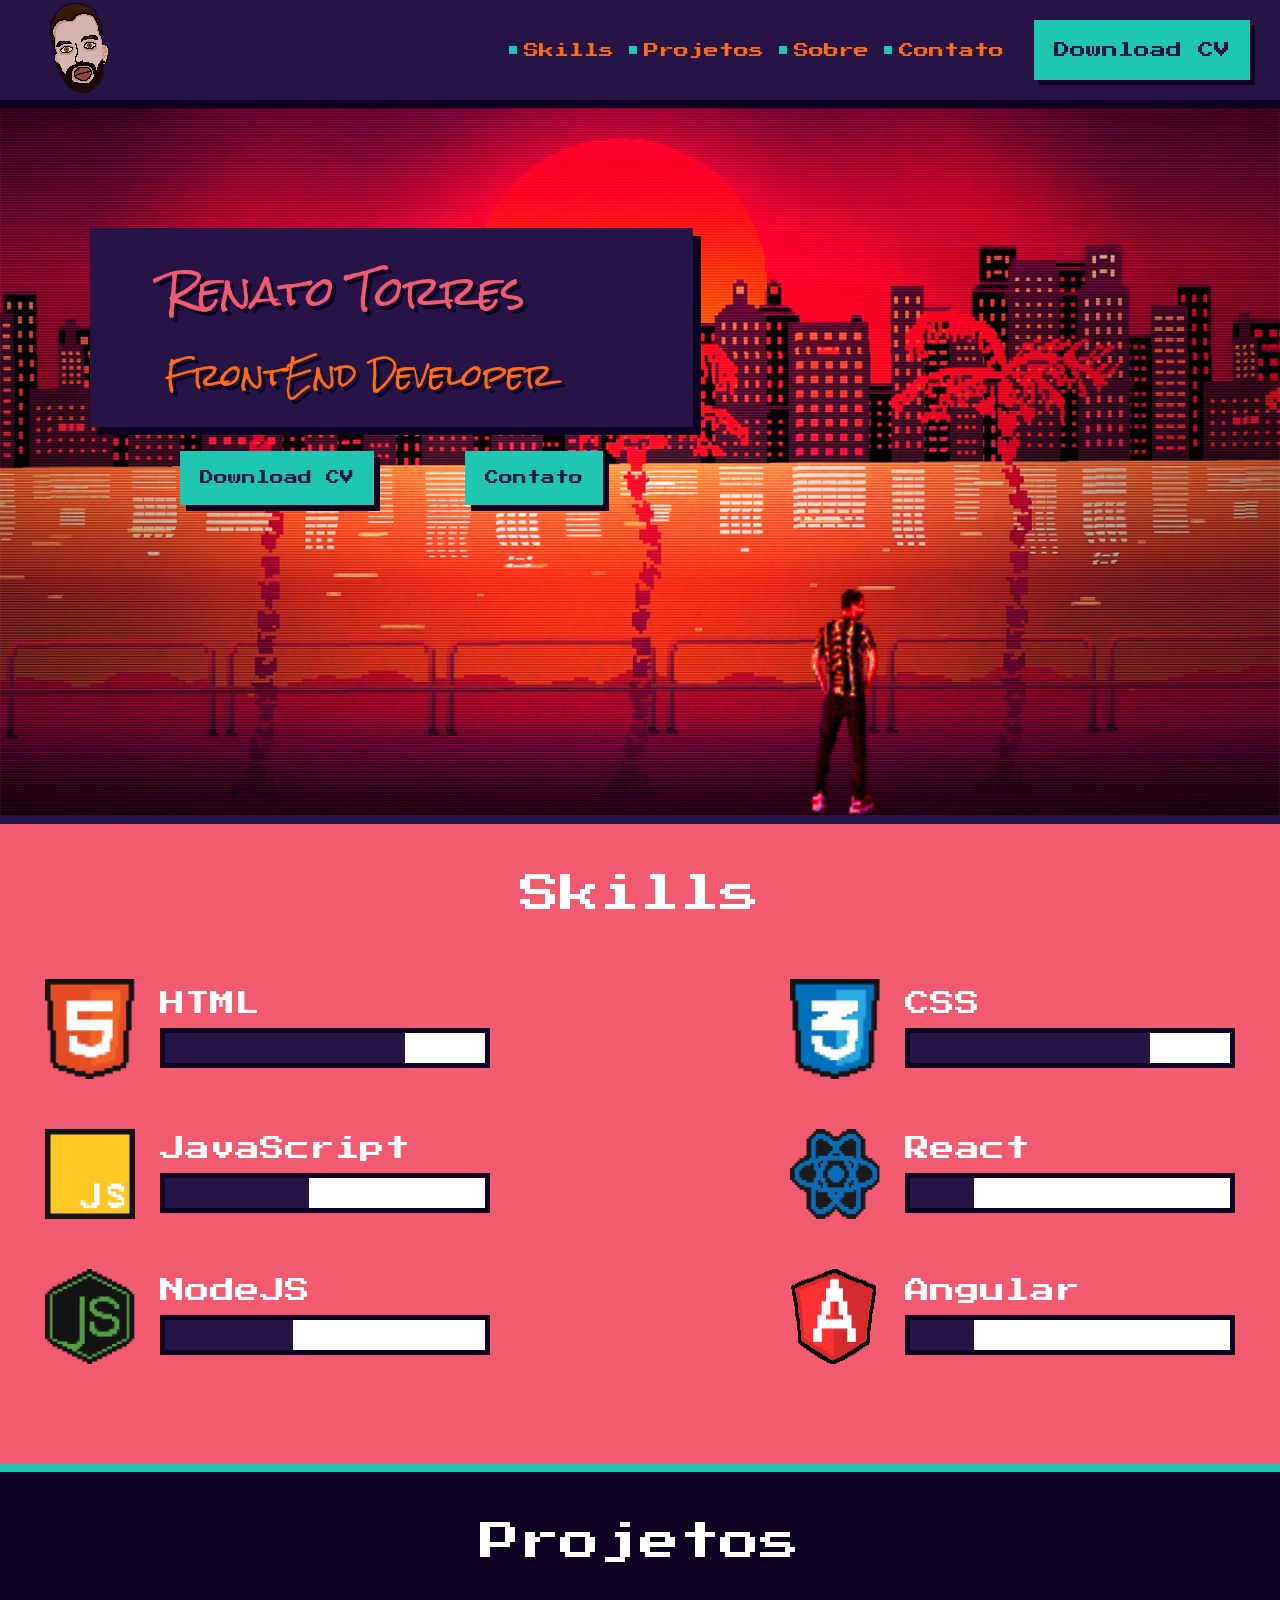
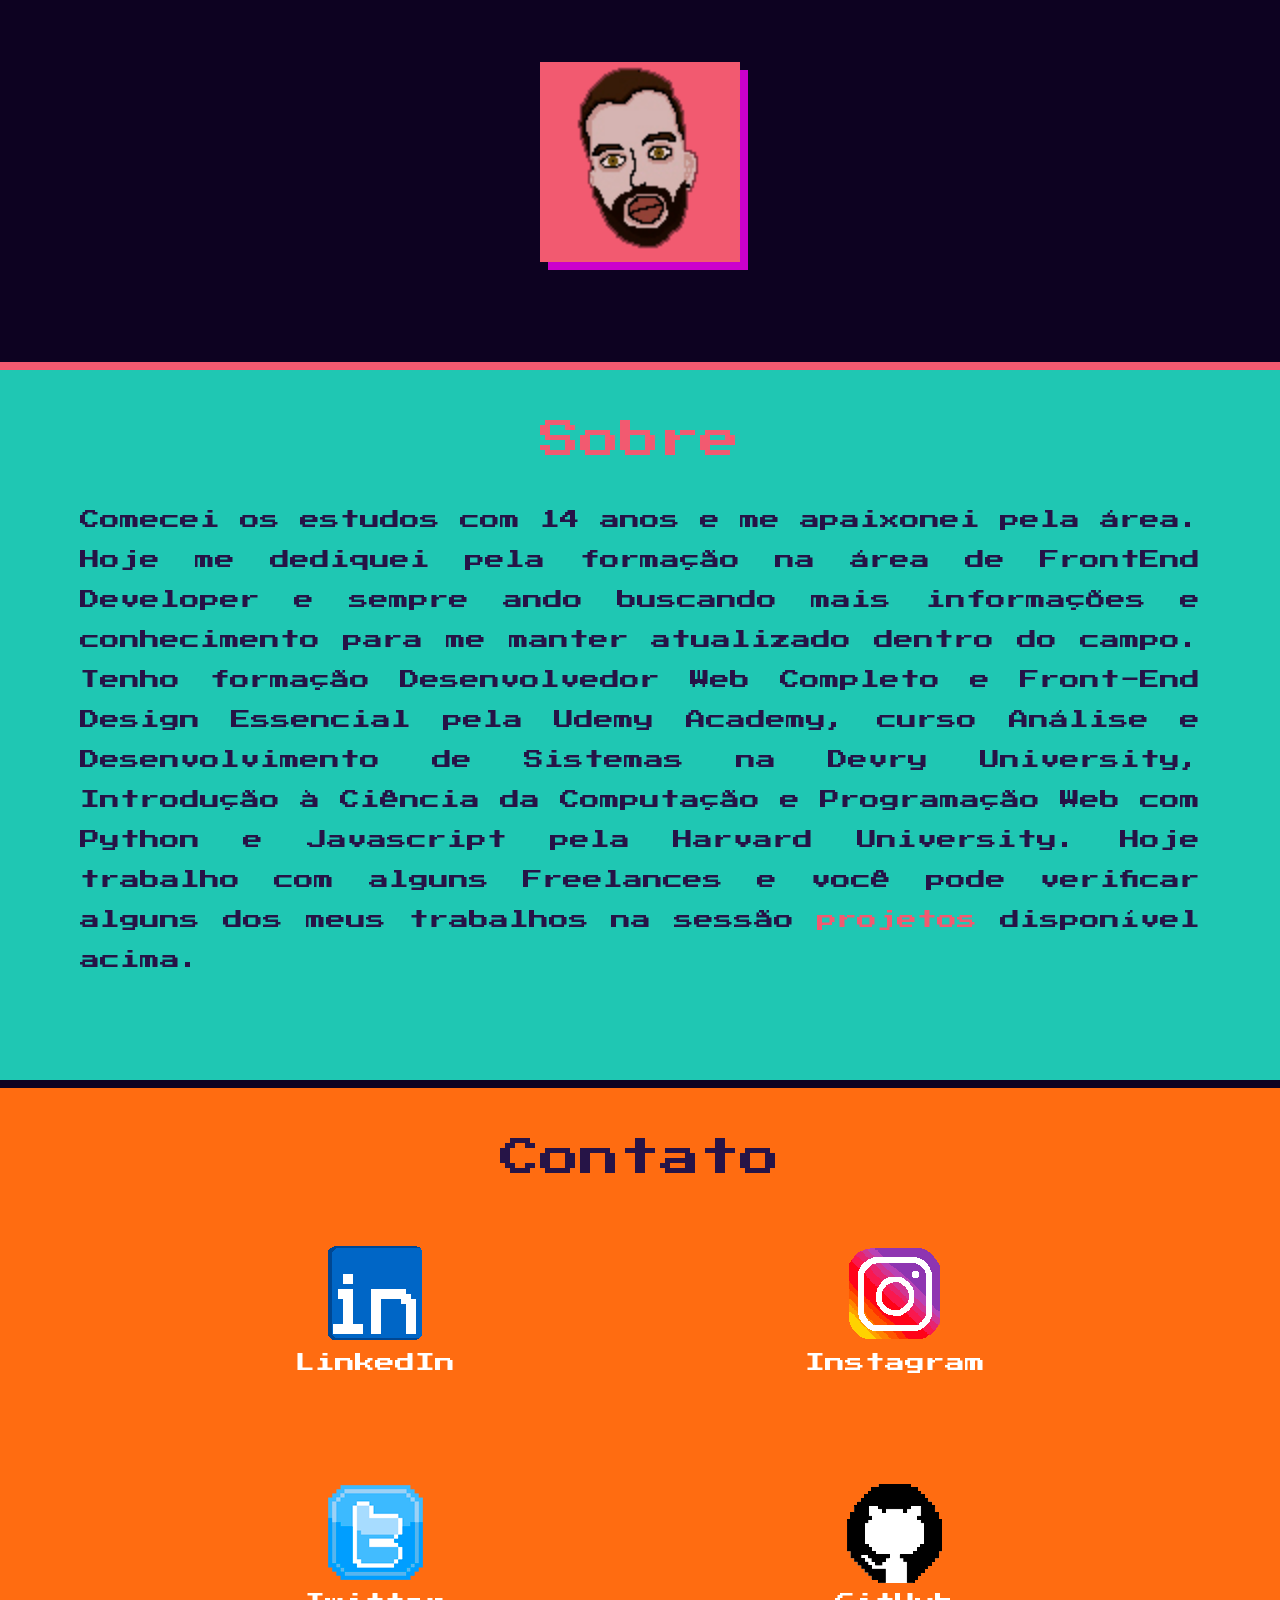
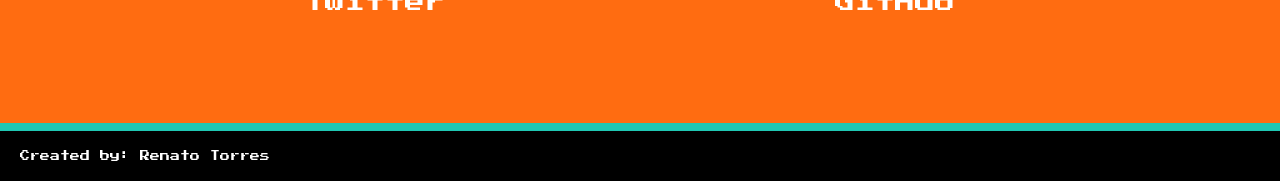
==== index.html @ c0036191 "Removendo bugs e linkando botões" ====
<!DOCTYPE html>
<html lang="pt-BR">
    <head>
        <meta charset="UTF-8">
        <title>Renato Torres - FrontEnd Developer</title>
        <link rel="preconnect" href="https://fonts.googleapis.com">
        <link rel="preconnect" href="https://fonts.gstatic.com" crossorigin>
        <link href="https://fonts.googleapis.com/css2?family=Fira+Code:wght@300&family=Press+Start+2P&family=Rock+Salt&display=swap" rel="stylesheet">
        <link rel="ssortcut icon" href="assets/img/ico_barra.png" type="image/x-icon">
        <link rel="stylesheet" href="CSS/reset.css">
        <link rel="stylesheet" href="CSS/index.css">
    </head>
    <body>
        <header>
            <img src="assets/img/avatarportfolio2.png" alt="Avatar do Renato Torres"></img>
            
            <nav>
                <a href="#skills" lang="en">Skills</a>
                <a href="#projetos">Projetos</a>
                <a href="#sobre">Sobre</a>
                <a href="#contato">Contato</a>
            </nav>
            <a id="button" href="https://drive.google.com/file/d/1YjuL6O1nZPrajWPH0vp44tst3vPigSkF/view?usp=sharing" lang="en">Download CV</a>
        </header>
        <main>
            <section id="banner">
                <div class="banner-content">
                    <div class="title-container">
                        <h1>Renato Torres</h1>
                        <h2>FrontEnd Developer</h2>
                    </div>
                    <div class="buttons-container">
                        <a id="buttom1" href="https://drive.google.com/file/d/1YjuL6O1nZPrajWPH0vp44tst3vPigSkF/view?usp=sharing" lang="en">Download CV</a>
                        <a id="buttom2" href="#contato">Contato</a>
                    </div>
                </div>
                <img src="assets/img/bgportfolio.jpg" alt="Pixel Arte do Renato Torres"></img>
            </section>
            <section id="skills">
                <h1 class="skills-title" lang="en">Skills</h1>
                <div class="skills-programs" lang="en">
                    <div class="skill-item">
                        <img src="assets/img/ico_html5.png" alt="">
                        <div>
                            <h3>HTML</h3>
                            <div class="skill-html"></div>
                        </div>
                    </div>
                    <div class="skill-item">
                        <img src="assets/img/ico_css3.png" alt="">
                        <div>
                            <h3>CSS</h3>
                            <div class="skill-css"></div>
                        </div>
                    </div>
                    <div class="skill-item">
                        <img src="assets/img/ico_js.png" alt="">
                        <div>
                            <h3>JavaScript</h3>
                            <div class="skill-js"></div>
                        </div>
                    </div>
                    <div class="skill-item">
                        <img src="assets/img/ico_react.png" alt="">
                        <div>
                            <h3>React</h3>
                            <div class="skill-react"></div>
                        </div>
                    </div>
                    <div class="skill-item">
                        <img src="assets/img/ico_nodejs.png" alt="">
                        <div>
                            <h3>NodeJS</h3>
                            <div class="skill-node"></div>
                        </div>
                    </div>
                    <div class="skill-item">
                        <img src="assets/img/ico_angular2.png" alt="">
                        <div>
                            <h3>Angular</h3>
                            <div class="skill-angular"></div>
                        </div>
                    </div>
                </div>
            </section>
            <section id="projetos">
                <h1 class="projetos-title">Projetos</h1>
                <div class="projetos-container">
                    <a href="index.html"><img src="assets/img/avatarportfolio2.png" alt=""></a>
                </div>
            </section>
            <section id="sobre">
                <h1 class="sobre-title">Sobre</h1>
                <div>
                   <h2>Comecei os estudos com 14 anos e me apaixonei pela área. Hoje me dediquei pela formação na área de FrontEnd Developer e sempre ando buscando mais informações e conhecimento para me manter atualizado dentro do campo. Tenho formação Desenvolvedor Web Completo e Front-End Design Essencial pela Udemy Academy, curso Análise e Desenvolvimento de Sistemas na Devry University, Introdução à Ciência da Computação e Programação Web com Python e Javascript pela Harvard University. Hoje trabalho com alguns Freelances e você pode verificar alguns dos meus trabalhos na sessão <a href="#projetos">projetos</a> disponível acima.</h2>
                </div>
            </section>
            <section id="contato">
                <h1 class="contato-title">Contato</h1>
                <div class="contato-container">
                    <div class="linkedin">
                        <img src="assets/img/ico_linkedin.png" alt="Perfil do Renato Torres no LinkedIn">
                        <div>
                            <a href="https://www.linkedin.com/in/renato-torres-a22b071a0/">LinkedIn</a>
                        </div>
                    </div>
                    <div class="instagram">
                        <img src="assets/img/ico_instagram.png" alt="Perfil do Renato Torres no Instagram">
                        <div>
                            <a href="https://www.instagram.com/renato.torres.dev/">Instagram</a>
                        </div>
                    </div>
                    <div class="twitter">
                        <img src="assets/img/ico_twitter.png" alt="Perfil do Renato Torres no Twitter">
                        <div>
                            <a href="https://twitter.com/renatoTorresDev">Twitter</a>
                        </div>
                    </div>
                    <div class="github">
                        <img src="assets/img/ico_github.png" alt="Perfil do Renato Torres no GitHub">
                        <div>
                            <a href="https://github.com/Renato-Torres-Dev">GitHub</a>
                        </div>
                    </div>
                </div>
            </section>
        </main>
    </body>
    <footer>
        <h3>Created by: Renato Torres</h3>
    </footer>
</html>
---- CSS/index.css ----
header{
    background-color: #261447;
    height: 100px;
    display: flex;
    flex-flow: row nowrap;
    justify-content: flex-start;
    align-items: center;
    padding: 0px 30px;
    box-shadow: 0px 8px 0px #0D0221;
    margin-bottom: 8px;
}

nav {
    display: flex;
    flex-flow: row nowrap;
    justify-content: flex-end;
    align-items: center;
    height: 100%;
    flex-grow: 1;
}

header nav a::before{
    content: "";
    display: inline-block;
    height: 8px;
    width: 8px;
    background-color: #1FC7B3;
    position: absolute;
    left: -15px;
    top: calc(50% - 4px);
}

header nav a{
    color: #FF6C11;
    font-size: 15px;
    font-family: "Press Start 2P", "Terminal", "Fixedsys Regular" , cursive;
    font-weight: 400;
    text-decoration: none;
    margin-right: 30px;
    position: relative;
}

header #button{
    display: inline-block;
    background-color: #1FC7B3;
    font-family: "Press Start 2P", "Terminal", "Fixedsys Regular" , cursive;
    text-decoration: none;
    color: #261447;
    height: 60px;
    line-height: 60px;
    padding-left: 20px;
    padding-right: 20px;
    box-shadow: 5px 5px 0px #0D0221;
}

body #banner{
    display: block;
    position: relative;
    box-shadow: 0px 8px 0px #261447;
    margin-bottom: 8px;
}

body #banner .banner-content{
    position: absolute;
    top: 120px;
    left: 90px;
}

body #banner .banner-content .title-container{
    background-color: #261447;
    padding: 16px 140px 16px 75px;
    box-shadow: 8px 8px 0px #0D0221;
}

body #banner img{
    display: flex;
    flex-flow: row nowrap;
    justify-content: center;
    height: auto;
    width: 100%;
}

body #banner .banner-content .title-container h1{
    font-family: "Rock Salt";
    font-size: 40px;
    color: #F25A70;
    line-height: 95px;
    text-shadow: 4px 4px 0px #0D0221;
}

body #banner .banner-content .title-container h2{
    font-family: "Rock Salt";
    font-size: 30px;
    color: #FF6C11;
    line-height: 72px;
    text-shadow: 4px 4px 0px #0D0221;
}

body #banner .banner-content .buttons-container{
    display: flex;
    flex-flow: row nowrap;
    justify-content: space-evenly;
    align-items: center;
    margin-top: 24px;
}

body #banner .banner-content .buttons-container a{
    background-color: #1FC7B3;
    color: #261447;
    padding: 20px;
    font-family: "Press Start 2P", "Terminal", "Fixedsys Regular" , cursive;
    text-decoration: none;
    font-size: 14px;
    box-shadow: 6px 6px 0px #0D0221;
}

body #skills{
    display: flex;
    flex-flow: column nowrap;
    align-items: center;
    background-color: #F25A70;
    height: auto;
    width: 100%;
    padding: 50px 0px 100px;
    box-shadow: 0px 8px 0px #1FC7B3;
    margin-bottom: 8px;
}

body #skills .skills-title{
    font-family: "Press Start 2P", "Terminal", "Fixedsys Regular" , cursive;
    color: #FFF;
    font-size: 40px;
    line-height: 40px;
}

body #skills .skills-programs{
    margin-top: 65px;
    display: grid;
    grid-template-columns: auto auto;
    column-gap: 300px;
    row-gap: 50px;
}

body #skills .skills-programs .skill-item{
    display: flex;
    flex-flow: row nowrap;
    justify-content: flex-start;
    align-items: center;

}

body #skills .skills-programs .skill-item > div{
    display: flex;
    flex-flow: column nowrap;
    justify-content: space-around;
    margin-left: 25px;
    height: 90px;
}

body #skills .skills-programs .skill-item h3{
    font-family: "Press Start 2P", "Terminal", "Fixedsys Regular" , cursive;
    color: #FFF;
    font-size: 25px;
}

body #skills .skills-programs .skill-item div div{
    height: 30px;
    width: 320px;
    background-color: #fff;
    border: 5px solid #0D0221;
    position: relative;
}

body #skills .skills-programs .skill-item div div::before{
    content: "";
    display: inline-block;
    height: 100%;
    background-color: #261447;
    position: absolute;
}

body #skills .skills-programs .skill-item img{
    height: 100%;
    width: 90px;
}

.skill-html::before{
    width: 75%;
}

.skill-css::before{
    width: 75%;
}

.skill-js::before{
    width: 45%;
}

.skill-react::before{
    width: 20%;
}

.skill-node::before{
    width: 40%;
}

.skill-angular::before{
    width: 20%;
}

body #projetos{
    display: flex;
    flex-flow: column nowrap;
    align-items: center;
    background-color: #0D0221;
    height: auto;
    width: 100%;
    padding: 50px 0px 100px;
    margin-bottom: 8px;
    box-shadow: 0px 8px 0px #F25A70;
}

body #projetos .projetos-title{
    font-family: "Press Start 2P", "Terminal", "Fixedsys Regular" , cursive;
    font-size: 40px;
    color: #FFF;
    line-height: 40px;
}

body #projetos .projetos-container{
    margin-top: 100px;
    display: flex;
    flex-flow: row nowrap;
}

body #projetos .projetos-container img{
    height: 200px;
    width: 200px;
    display: flex;
    flex-flow: row nowrap;
    justify-content: space-between;
     background-color: #F25A70;
     box-shadow: 8px 8px 0px #C0C;
}

body #sobre{
    display: flex;
    flex-flow: column nowrap;
    align-items: center;
    background-color: #1FC7B3;
    height: auto;
    width: 100%;
    padding: 50px 0px 100px;
    margin-bottom: 8px;
    box-shadow: 0px 8px 0px #0D0221;
}

body #sobre .sobre-title{
    font-family: "Press Start 2P", "Terminal", "Fixedsys Regular" , cursive;
    font-size: 40px;
    color: #F25A70;
    line-height: 40px;
}

body #sobre div h2{
    font-family:  "Press Start 2P", "Terminal", "Fixedsys Regular" , cursive;
    font-size: 20px;
    color: #261447;
    line-height: 40px;
    text-align: justify;
    padding: 40px 80px 0px 80px;
}

body #sobre div h2 a{
    text-decoration: none;
    color: #F25A70;
}

body #contato{
    display: flex;
    flex-flow: column nowrap;
    align-items: center;
    background-color: #FF6C11;
    height: auto;
    width: 100%;
    padding: 50px 0px 100px;
    margin-bottom: 8px;
    box-shadow: 0px 8px 0px #1FC7B3;
}

body #contato .contato-title{
    font-family:  "Press Start 2P", "Terminal", "Fixedsys Regular" , cursive;
    font-size: 40px;
    color: #261447;
    line-height: 40px;
}

body #contato .contato-container{
    margin-top: 65px;
    display: grid;
    grid-template-columns: auto auto;
    column-gap: 350px;
    row-gap: 100px;
}

body #contato .contato-container div{
    display: flex;
    flex-flow: column nowrap;
    align-items: center;
    justify-content: space-between;
}


body #contato .contato-container div a{
    text-decoration: none;
    font-family: "Press Start 2P", "Terminal", "Fixedsys Regular" , cursive;
    font-size: 20px;
    color: #FFF;
    line-height: 40px;
}

footer{
    background-color: #000;
}

footer h3{
    display: flex;
    flex-flow: row nowrap;
    align-items: flex-start;
    color: #fff;
    font-family: "Press Start 2P", "Terminal", "Fixedsys Regular" , cursive;
    font-size: 10px;
    padding: 20px 0px 20px 20px;
}
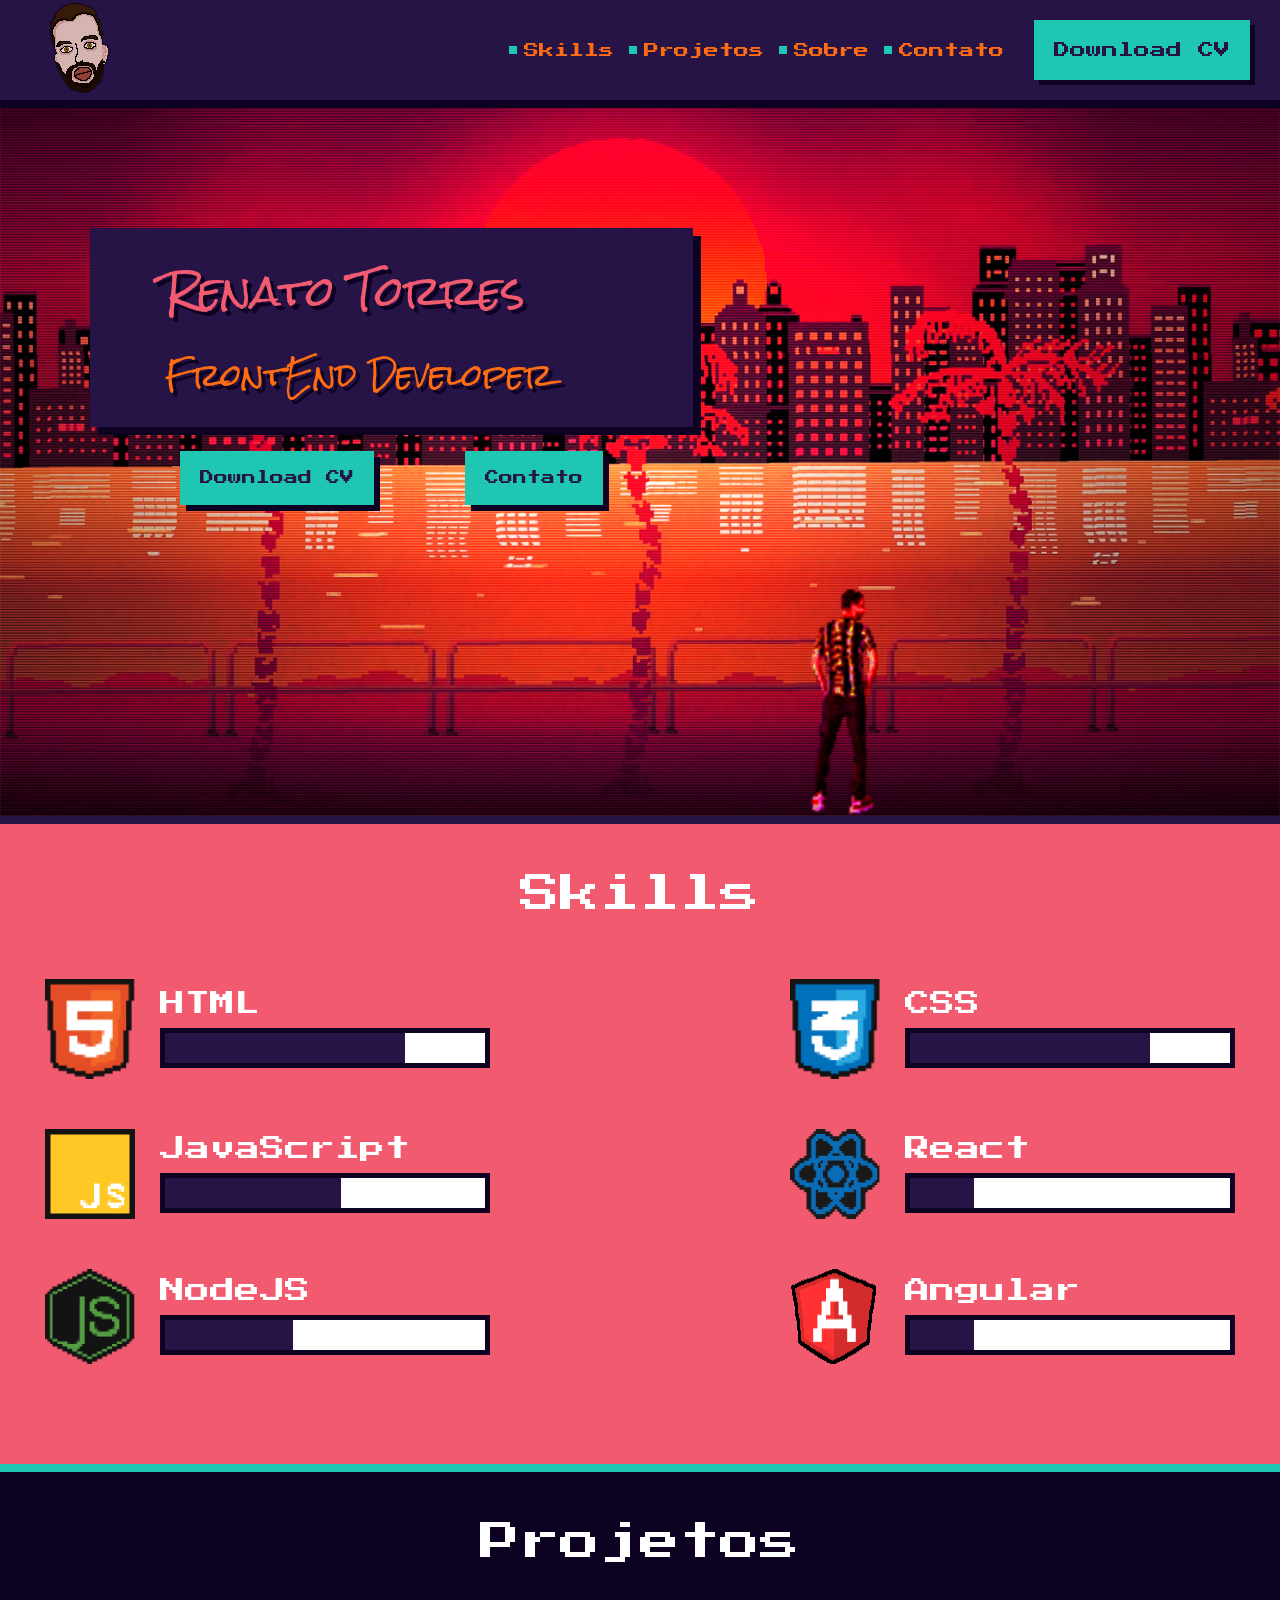
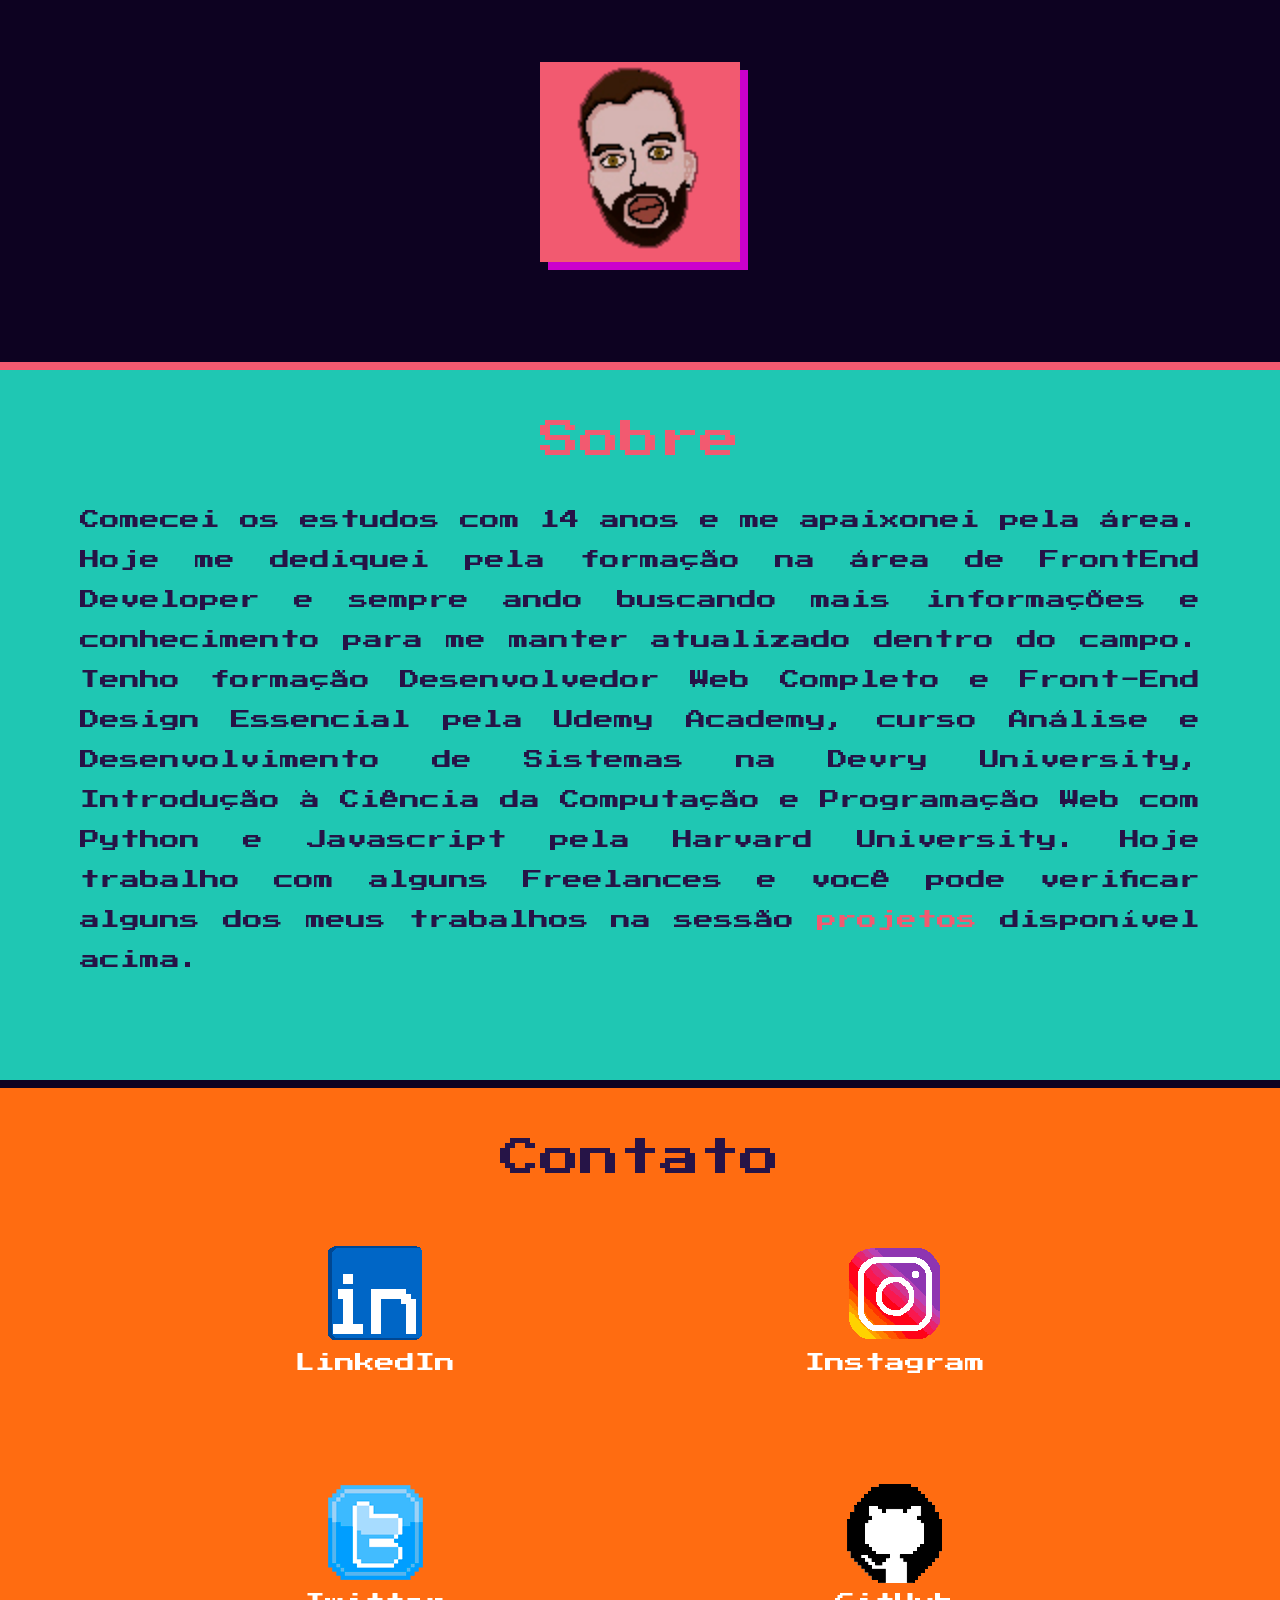
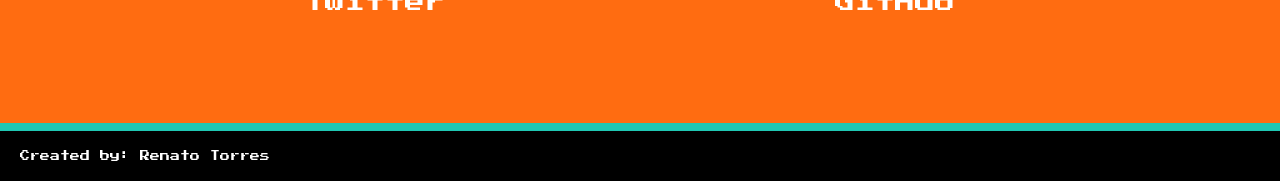
==== commit d13c9b91: "Atualização para mobile" ====
--- a/index.html
+++ b/index.html
@@ -2,6 +2,7 @@
 <html lang="pt-BR">
     <head>
         <meta charset="UTF-8">
+        <meta name="viewport" content="width=device-width, initial-scale=1.0">
         <title>Renato Torres - FrontEnd Developer</title>
         <link rel="preconnect" href="https://fonts.googleapis.com">
         <link rel="preconnect" href="https://fonts.gstatic.com" crossorigin>
--- a/CSS/index.css
+++ b/CSS/index.css
@@ -193,7 +193,7 @@
 }
 
 .skill-js::before{
-    width: 45%;
+    width: 55%;
 }
 
 .skill-react::before{
@@ -331,4 +331,4 @@
     font-family: "Press Start 2P", "Terminal", "Fixedsys Regular" , cursive;
     font-size: 10px;
     padding: 20px 0px 20px 20px;
-}+}
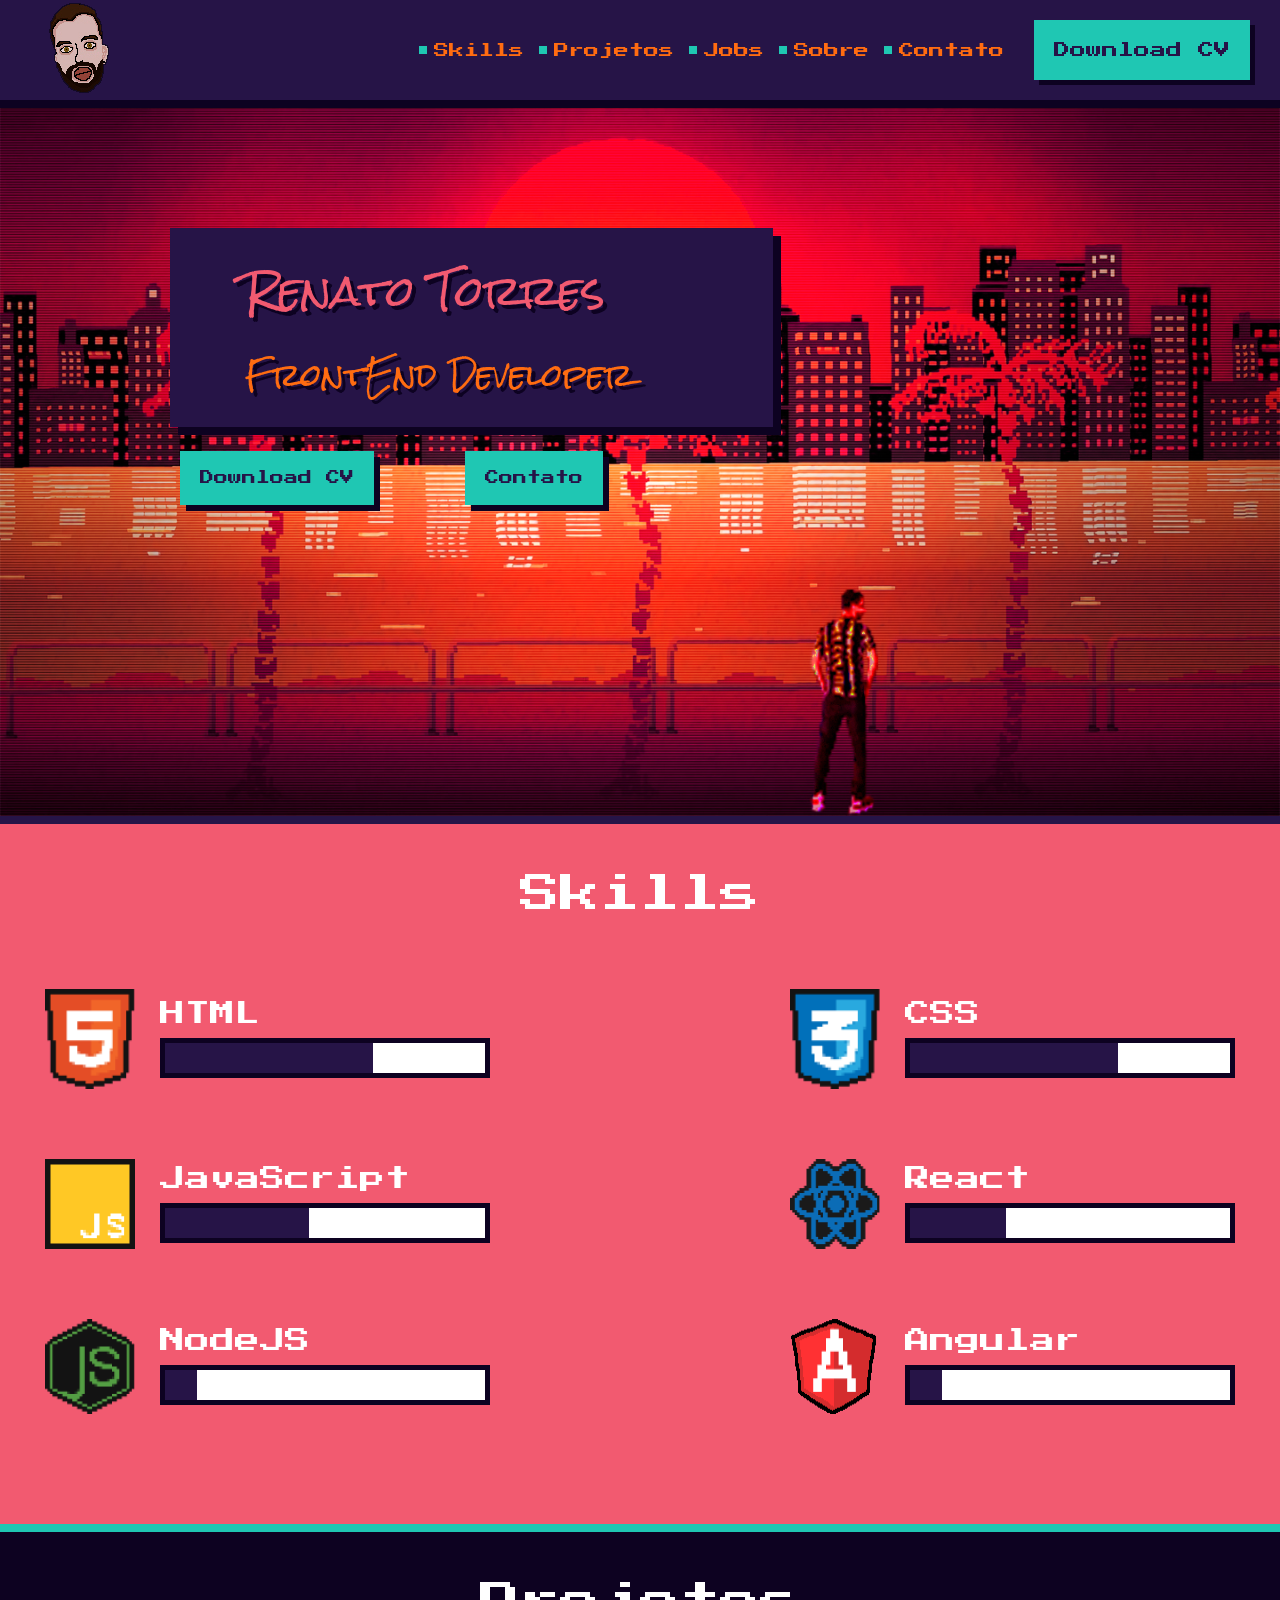
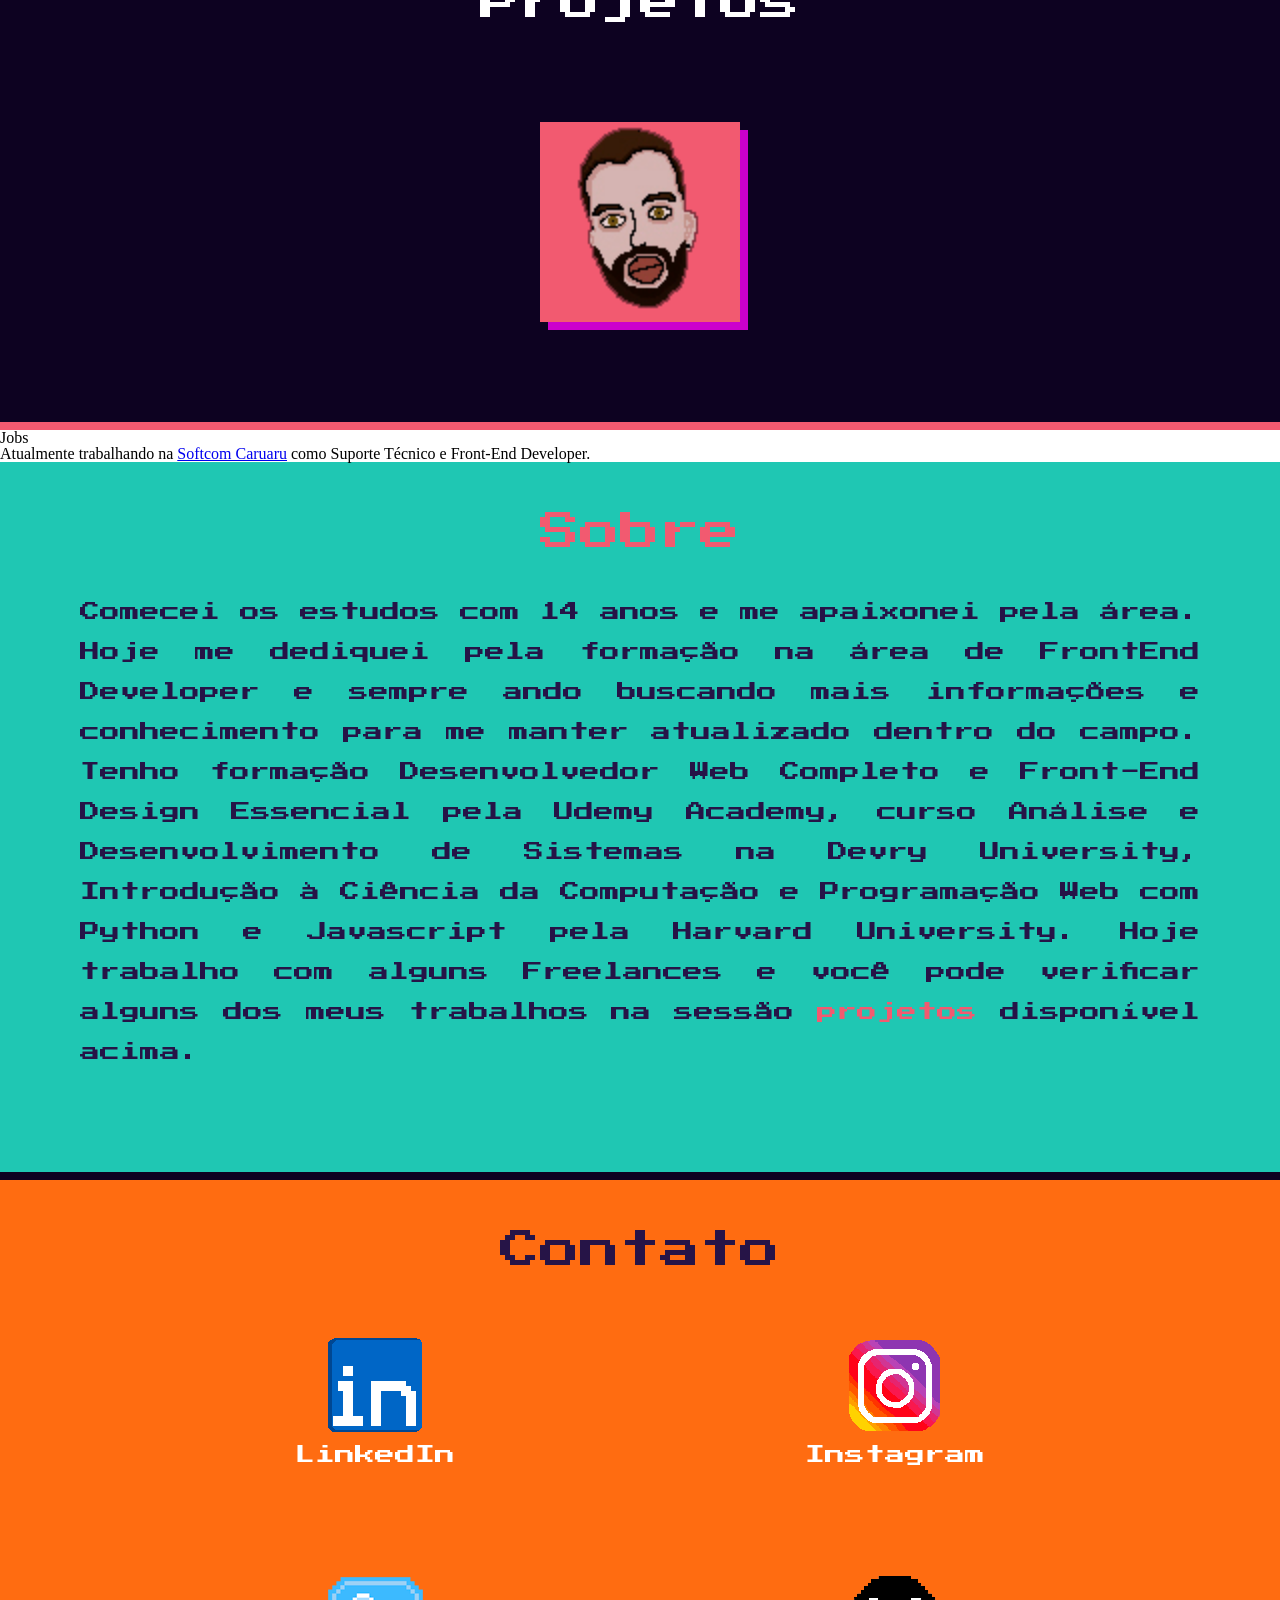
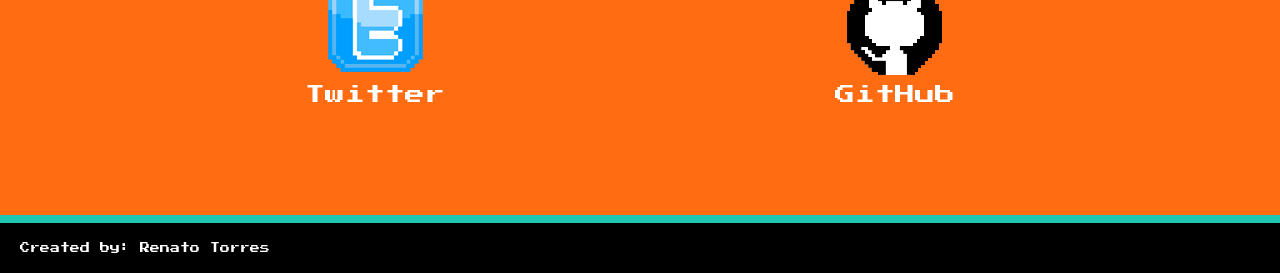
==== commit 66af8e17: "New Session.html" ====
--- a/index.html
+++ b/index.html
@@ -2,7 +2,7 @@
 <html lang="pt-BR">
     <head>
         <meta charset="UTF-8">
-        <meta name="viewport" content="width=device-width, initial-scale=1.0">
+        
         <title>Renato Torres - FrontEnd Developer</title>
         <link rel="preconnect" href="https://fonts.googleapis.com">
         <link rel="preconnect" href="https://fonts.gstatic.com" crossorigin>
@@ -18,6 +18,7 @@
             <nav>
                 <a href="#skills" lang="en">Skills</a>
                 <a href="#projetos">Projetos</a>
+                <a href="#jobs">Jobs</a>
                 <a href="#sobre">Sobre</a>
                 <a href="#contato">Contato</a>
             </nav>
@@ -39,47 +40,49 @@
             </section>
             <section id="skills">
                 <h1 class="skills-title" lang="en">Skills</h1>
-                <div class="skills-programs" lang="en">
-                    <div class="skill-item">
-                        <img src="assets/img/ico_html5.png" alt="">
-                        <div>
-                            <h3>HTML</h3>
-                            <div class="skill-html"></div>
+                <div class="skills-programs container" lang="en">
+                    <div class="row justify-content-lg-center">
+                        <div class="col-sm-12 col-lg-6 skill-item">
+                            <img src="assets/img/ico_html5.png" alt="">
+                            <div>
+                                <h3>HTML</h3>
+                                <div class="skill-html"></div>
+                            </div>
                         </div>
-                    </div>
-                    <div class="skill-item">
-                        <img src="assets/img/ico_css3.png" alt="">
-                        <div>
-                            <h3>CSS</h3>
-                            <div class="skill-css"></div>
+                        <div class="col-sm-12 col-lg-6 skill-item">
+                            <img src="assets/img/ico_css3.png" alt="">
+                            <div>
+                                <h3>CSS</h3>
+                                <div class="skill-css"></div>
+                            </div>
                         </div>
-                    </div>
-                    <div class="skill-item">
-                        <img src="assets/img/ico_js.png" alt="">
-                        <div>
-                            <h3>JavaScript</h3>
-                            <div class="skill-js"></div>
+                        <div class="col-sm-12 col-lg-6 skill-item">
+                            <img src="assets/img/ico_js.png" alt="">
+                            <div>
+                                <h3>JavaScript</h3>
+                                <div class="skill-js"></div>
+                            </div>
                         </div>
-                    </div>
-                    <div class="skill-item">
-                        <img src="assets/img/ico_react.png" alt="">
-                        <div>
-                            <h3>React</h3>
-                            <div class="skill-react"></div>
+                        <div class="col-sm-12 col-lg-6 skill-item">
+                            <img src="assets/img/ico_react.png" alt="">
+                            <div>
+                                <h3>React</h3>
+                                <div class="skill-react"></div>
+                            </div>
                         </div>
-                    </div>
-                    <div class="skill-item">
-                        <img src="assets/img/ico_nodejs.png" alt="">
-                        <div>
-                            <h3>NodeJS</h3>
-                            <div class="skill-node"></div>
+                        <div class="col-sm-12 col-lg-6 skill-item">
+                            <img src="assets/img/ico_nodejs.png" alt="">
+                            <div>
+                                <h3>NodeJS</h3>
+                                <div class="skill-node"></div>
+                            </div>
                         </div>
-                    </div>
-                    <div class="skill-item">
-                        <img src="assets/img/ico_angular2.png" alt="">
-                        <div>
-                            <h3>Angular</h3>
-                            <div class="skill-angular"></div>
+                        <div class="col-sm-12 col-lg-6 skill-item">
+                            <img src="assets/img/ico_angular2.png" alt="">
+                            <div>
+                                <h3>Angular</h3>
+                                <div class="skill-angular"></div>
+                            </div>
                         </div>
                     </div>
                 </div>
@@ -88,6 +91,12 @@
                 <h1 class="projetos-title">Projetos</h1>
                 <div class="projetos-container">
                     <a href="index.html"><img src="assets/img/avatarportfolio2.png" alt=""></a>
+                </div>
+            </section>
+            <section id="jobs">
+                <h1 class="sobre-title">Jobs</h1>
+                <div>
+                   <h2>Atualmente trabalhando na <a href="https://softcom.inf.br/">Softcom Caruaru</a> como Suporte Técnico e Front-End Developer.</h2>
                 </div>
             </section>
             <section id="sobre">
--- a/CSS/index.css
+++ b/CSS/index.css
@@ -1,3 +1,30 @@
+@keyframes myBoxAnim {
+    0% {
+        transform: translate(0px, 0px);
+    }
+    100% {
+        transform: translate(80px, 0px);
+    }
+}
+
+@keyframes btnAnim {
+    0%{
+        background-color: #1FC7B3;
+        color: #261447;
+        box-shadow: 5px 5px 0px #0D0221;
+    }
+    50%{
+        background-color: #1FC7B3;
+        color: #261447;
+        box-shadow: 2px 2px 0px #0D0221;
+    }
+    100%{
+        background-color: #FF6C11;
+        color: #0D0221;
+        box-shadow: 5px 5px 0px #1FC7B3;
+    }
+}
+
 header{
     background-color: #261447;
     height: 100px;
@@ -51,7 +78,13 @@
     padding-left: 20px;
     padding-right: 20px;
     box-shadow: 5px 5px 0px #0D0221;
-}
+    animation: all 0.6s ease-out;
+}
+
+header #button:hover{
+    animation: btnAnim 0.6s forwards;
+}
+
 
 body #banner{
     display: block;
@@ -70,6 +103,8 @@
     background-color: #261447;
     padding: 16px 140px 16px 75px;
     box-shadow: 8px 8px 0px #0D0221;
+    transition: all 3s ease-in;
+    animation: myBoxAnim 3s forwards;
 }
 
 body #banner img{
@@ -112,6 +147,11 @@
     text-decoration: none;
     font-size: 14px;
     box-shadow: 6px 6px 0px #0D0221;
+    animation: all 0.6s ease-out;
+}
+
+body #banner .banner-content .buttons-container a:hover{
+    animation: btnAnim 0.6s forwards;
 }
 
 body #skills{
@@ -141,12 +181,20 @@
     row-gap: 50px;
 }
 
+@media (min-width: 992px){
+    .justify-content-lg-center {
+        display: contents;
+        justify-content: center !important;
+    }
+}
+
+
 body #skills .skills-programs .skill-item{
     display: flex;
     flex-flow: row nowrap;
     justify-content: flex-start;
     align-items: center;
-
+    margin: 10px 0;
 }
 
 body #skills .skills-programs .skill-item > div{
@@ -185,27 +233,27 @@
 }
 
 .skill-html::before{
-    width: 75%;
+    width: 65%;
 }
 
 .skill-css::before{
-    width: 75%;
+    width: 65%;
 }
 
 .skill-js::before{
-    width: 55%;
+    width: 45%;
 }
 
 .skill-react::before{
-    width: 20%;
+    width: 30%;
 }
 
 .skill-node::before{
-    width: 40%;
+    width: 10%;
 }
 
 .skill-angular::before{
-    width: 20%;
+    width: 10%;
 }
 
 body #projetos{
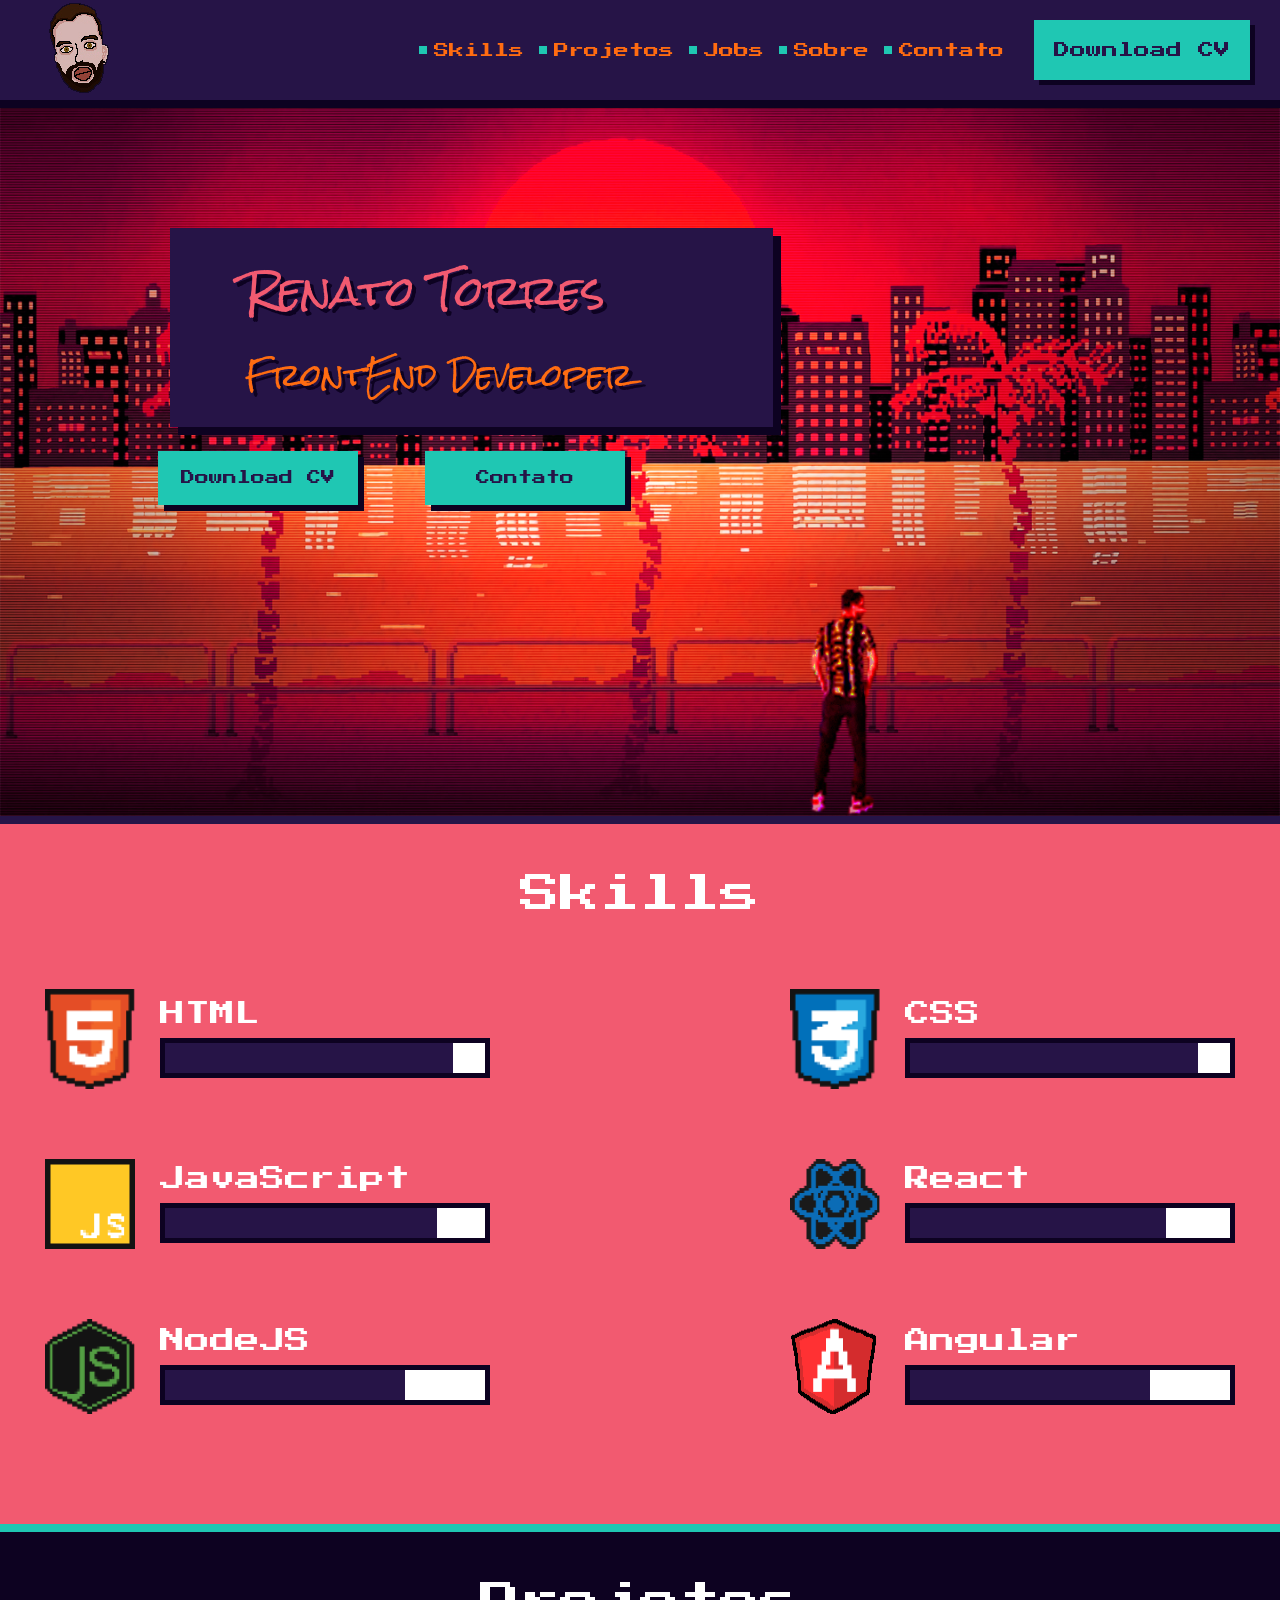
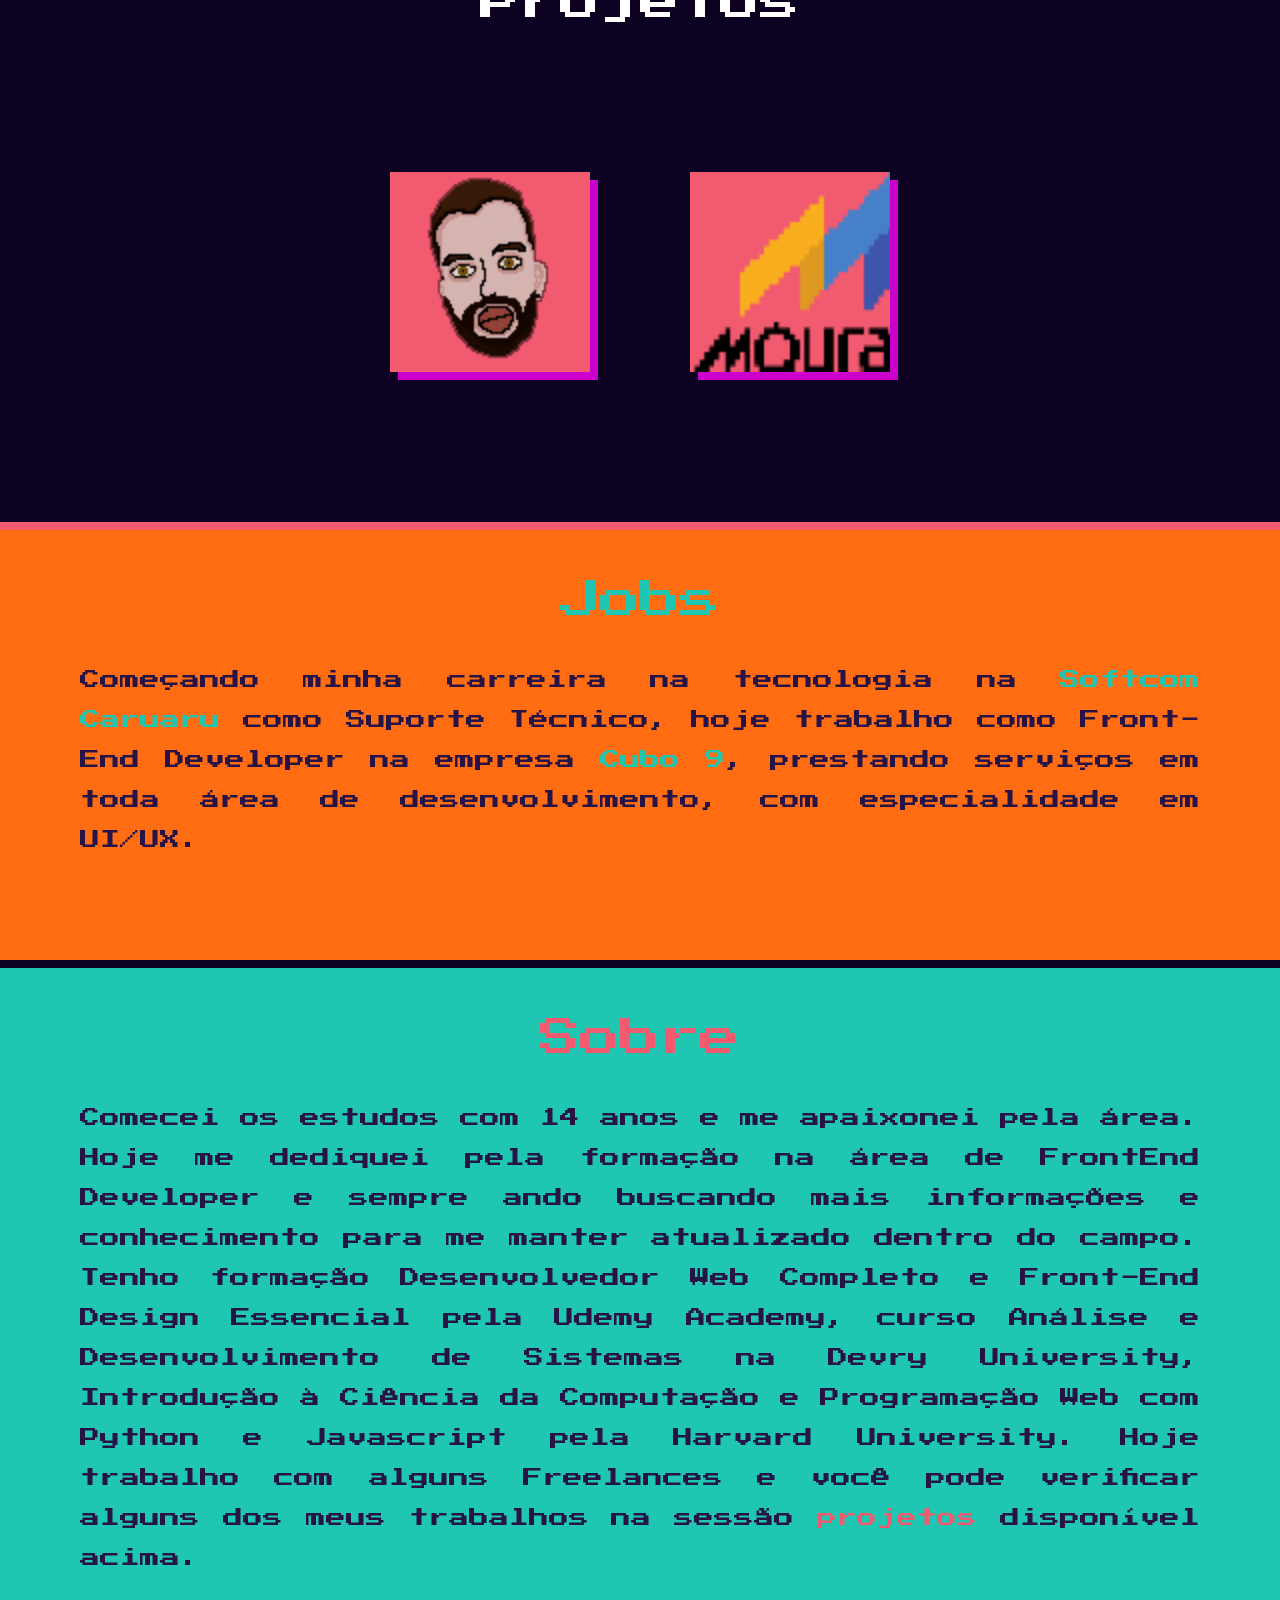
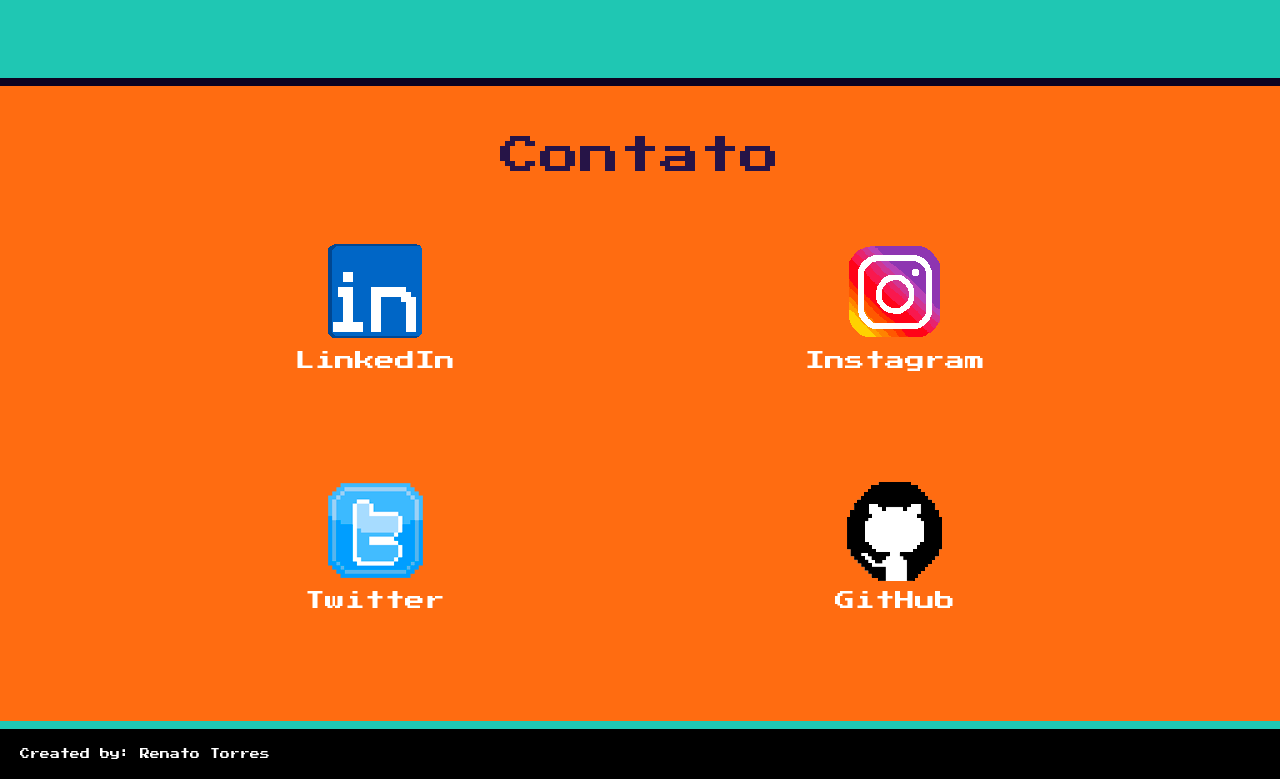
==== commit 99c9b9c6: "atualizando portfolio" ====
--- a/index.html
+++ b/index.html
@@ -90,13 +90,17 @@
             <section id="projetos">
                 <h1 class="projetos-title">Projetos</h1>
                 <div class="projetos-container">
-                    <a href="index.html"><img src="assets/img/avatarportfolio2.png" alt=""></a>
+                    <a href="index.html"><img src="assets/img/avatarportfolio2.png" alt="Index"></a>
+                    <a href="https://www.moura.com.ar/"><img src="assets/img/mouraportfolio.png" alt="Baterías Moura Argentina"></a>
                 </div>
             </section>
             <section id="jobs">
-                <h1 class="sobre-title">Jobs</h1>
+                <h1 class="jobs-title">Jobs</h1>
                 <div>
-                   <h2>Atualmente trabalhando na <a href="https://softcom.inf.br/">Softcom Caruaru</a> como Suporte Técnico e Front-End Developer.</h2>
+                  <h2>Começando minha carreira na tecnologia na <a href="https://softcom.inf.br/">Softcom Caruaru</a> como Suporte Técnico,
+                    hoje trabalho como Front-End Developer na empresa <a href="https://cubo9.com/">Cubo 9</a>, prestando
+                    serviços em toda área de desenvolvimento, com especialidade em UI/UX.
+                  </h2>
                 </div>
             </section>
             <section id="sobre">
--- a/CSS/index.css
+++ b/CSS/index.css
@@ -22,6 +22,7 @@
         background-color: #FF6C11;
         color: #0D0221;
         box-shadow: 5px 5px 0px #1FC7B3;
+        width: 180px;
     }
 }
 
@@ -72,6 +73,7 @@
     background-color: #1FC7B3;
     font-family: "Press Start 2P", "Terminal", "Fixedsys Regular" , cursive;
     text-decoration: none;
+    text-wrap: nowrap;
     color: #261447;
     height: 60px;
     line-height: 60px;
@@ -140,11 +142,14 @@
 }
 
 body #banner .banner-content .buttons-container a{
+    width: 160px;
     background-color: #1FC7B3;
     color: #261447;
     padding: 20px;
     font-family: "Press Start 2P", "Terminal", "Fixedsys Regular" , cursive;
     text-decoration: none;
+    text-align: center;
+    text-wrap: nowrap;
     font-size: 14px;
     box-shadow: 6px 6px 0px #0D0221;
     animation: all 0.6s ease-out;
@@ -233,27 +238,27 @@
 }
 
 .skill-html::before{
-    width: 65%;
+    width: 90%;
 }
 
 .skill-css::before{
-    width: 65%;
+    width: 90%;
 }
 
 .skill-js::before{
-    width: 45%;
+    width: 85%;
 }
 
 .skill-react::before{
-    width: 30%;
+    width: 80%;
 }
 
 .skill-node::before{
-    width: 10%;
+    width: 75%;
 }
 
 .skill-angular::before{
-    width: 10%;
+    width: 75%;
 }
 
 body #projetos{
@@ -284,10 +289,22 @@
 body #projetos .projetos-container img{
     height: 200px;
     width: 200px;
+    margin: 50px;
     display: flex;
     flex-flow: row nowrap;
     justify-content: space-between;
      background-color: #F25A70;
+     box-shadow: 8px 8px 0px #C0C;
+}
+
+body #projetos .projetos-container2 img{
+    height: 200px;
+    width: 200px;
+    margin: 50px;
+    display: flex;
+    flex-flow: row nowrap;
+    justify-content: space-between;
+     background-color: #FF6C11;
      box-shadow: 8px 8px 0px #C0C;
 }
 
@@ -322,6 +339,39 @@
 body #sobre div h2 a{
     text-decoration: none;
     color: #F25A70;
+}
+
+body #jobs{
+    display: flex;
+    flex-flow: column nowrap;
+    align-items: center;
+    background-color: #FF6C11;
+    height: auto;
+    width: 100%;
+    padding: 50px 0px 100px;
+    margin-bottom: 8px;
+    box-shadow: 0px 8px 0px #0D0221;
+}
+
+body #jobs .jobs-title{
+    font-family: "Press Start 2P", "Terminal", "Fixedsys Regular" , cursive;
+    font-size: 40px;
+    color: #1FC7B3;
+    line-height: 40px;
+}
+
+body #jobs div h2{
+    font-family:  "Press Start 2P", "Terminal", "Fixedsys Regular" , cursive;
+    font-size: 20px;
+    color: #261447;
+    line-height: 40px;
+    text-align: justify;
+    padding: 40px 80px 0px 80px;
+}
+
+body #jobs div h2 a{
+    text-decoration: none;
+    color: #1FC7B3;
 }
 
 body #contato{
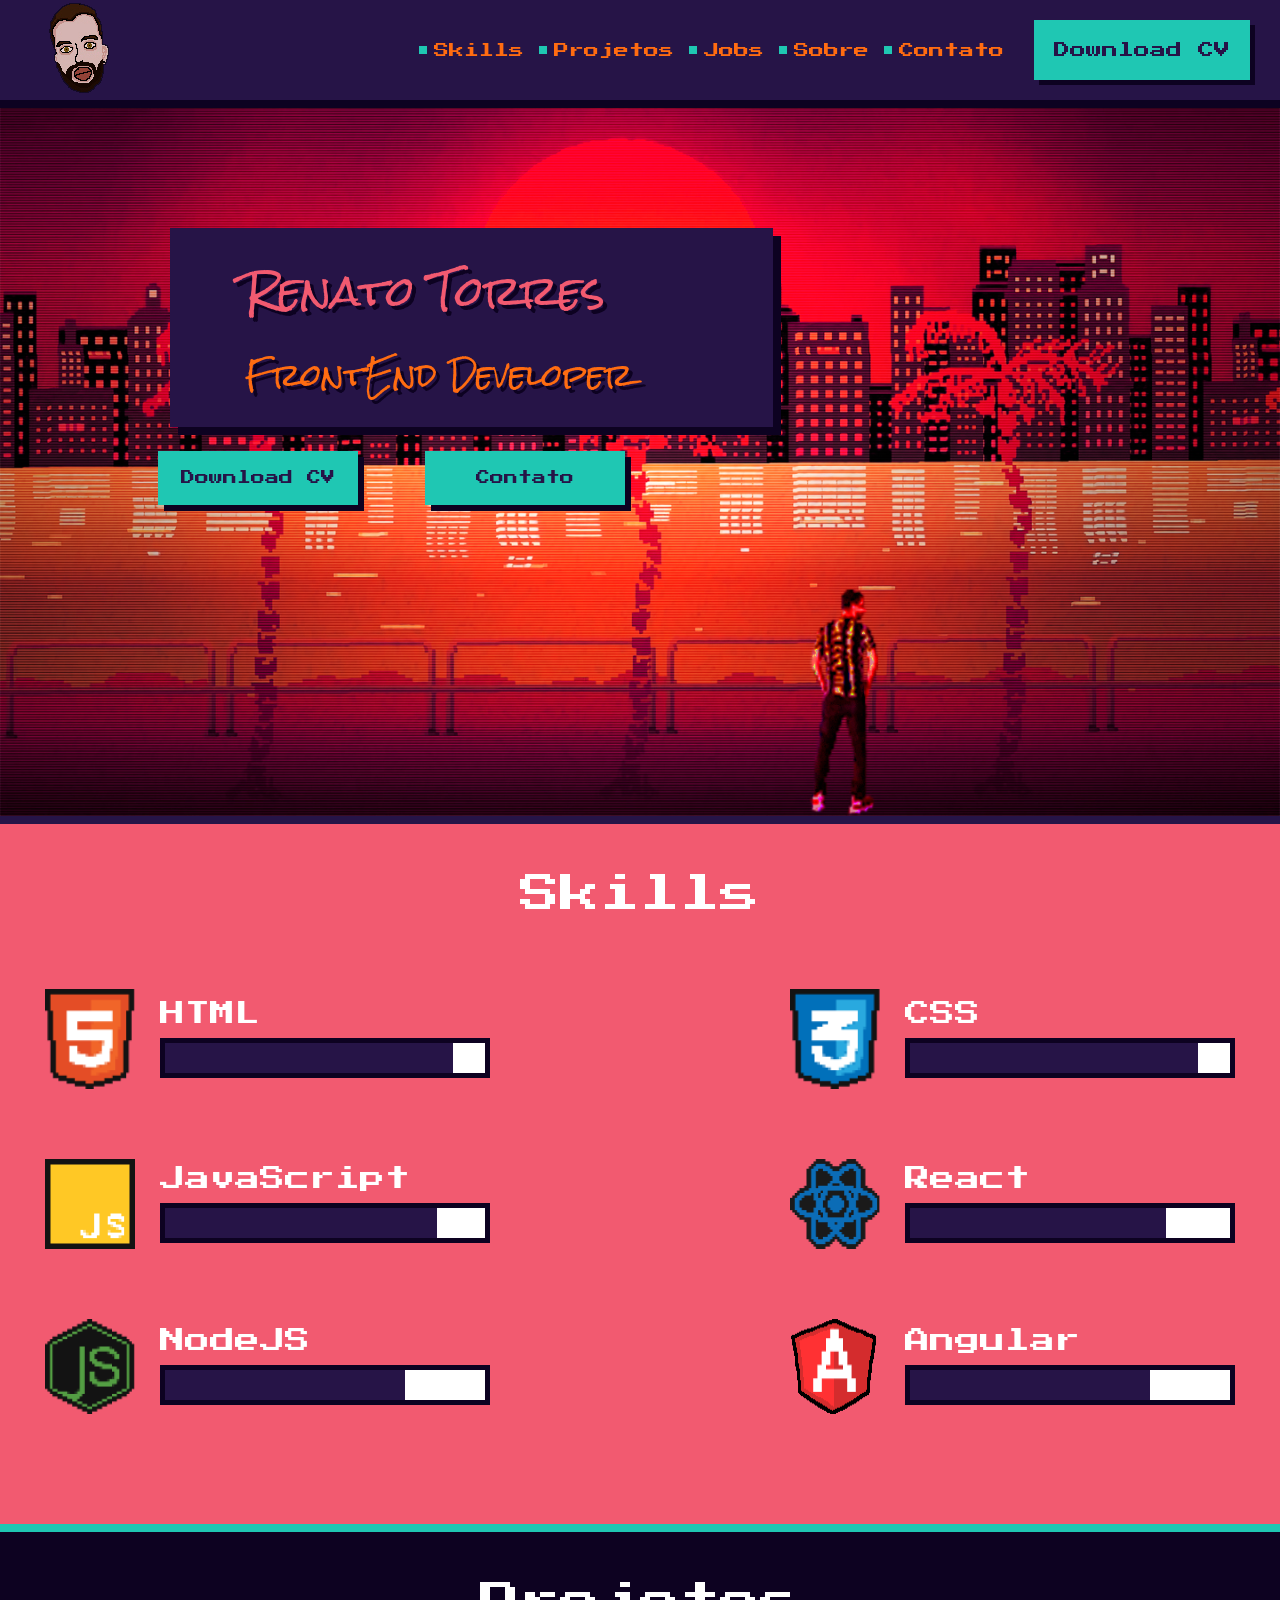
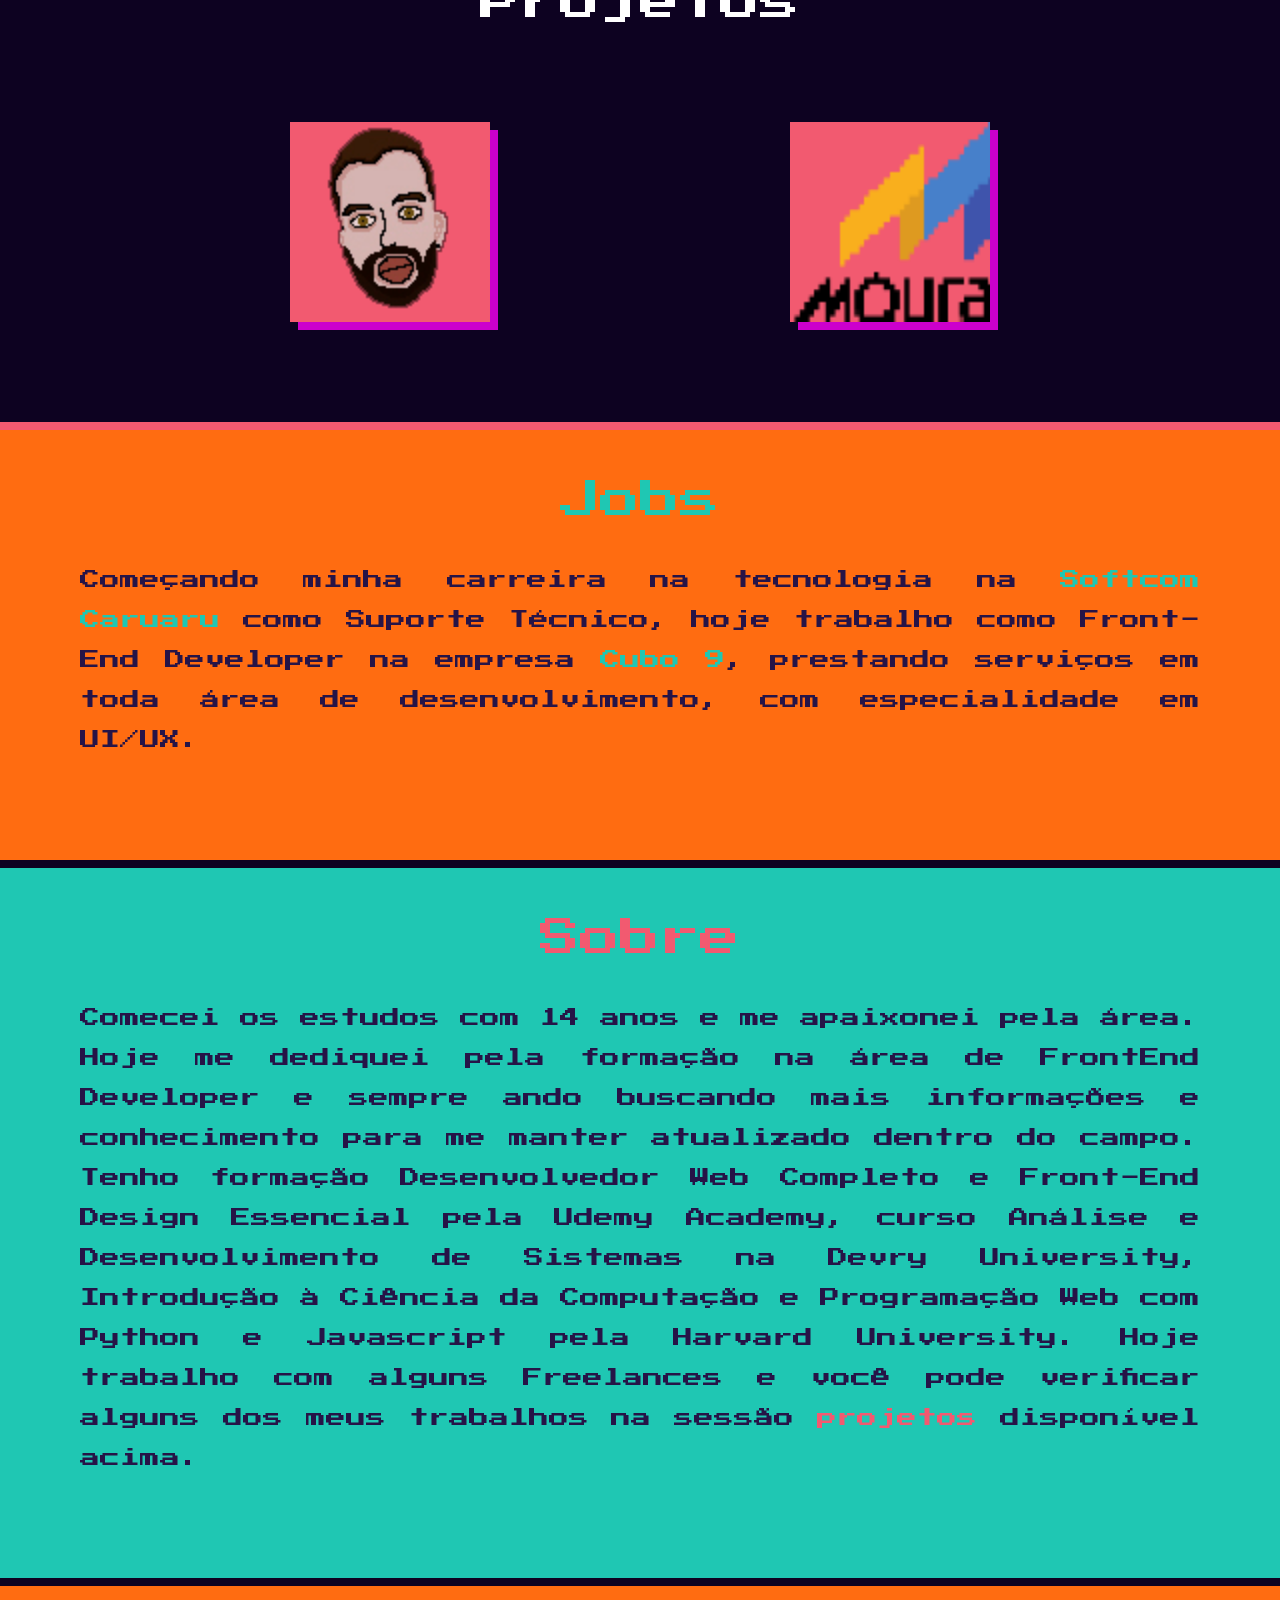
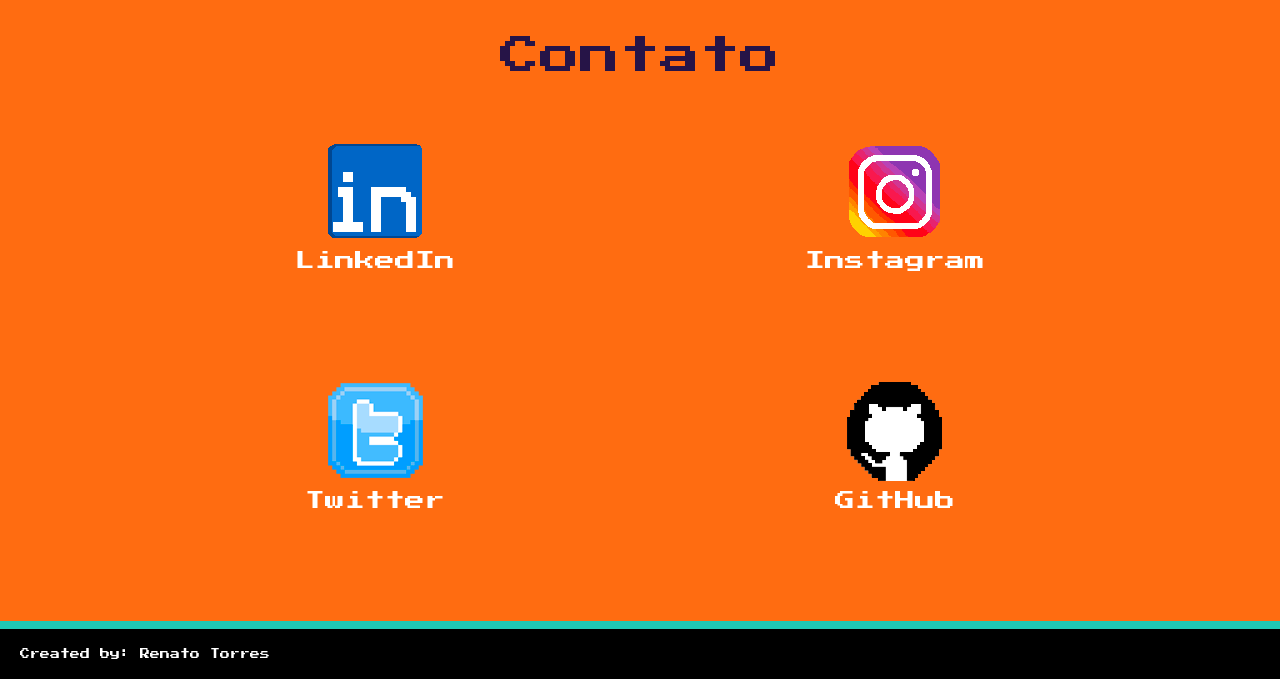
==== commit 04488fbb: "atualização" ====
--- a/index.html
+++ b/index.html
@@ -112,29 +112,21 @@
             <section id="contato">
                 <h1 class="contato-title">Contato</h1>
                 <div class="contato-container">
-                    <div class="linkedin">
+                    <div class="social">
                         <img src="assets/img/ico_linkedin.png" alt="Perfil do Renato Torres no LinkedIn">
-                        <div>
-                            <a href="https://www.linkedin.com/in/renato-torres-a22b071a0/">LinkedIn</a>
-                        </div>
+                        <a href="https://www.linkedin.com/in/renato-torres-a22b071a0/">LinkedIn</a>
                     </div>
-                    <div class="instagram">
+                    <div class="social">
                         <img src="assets/img/ico_instagram.png" alt="Perfil do Renato Torres no Instagram">
-                        <div>
-                            <a href="https://www.instagram.com/renato.torres.dev/">Instagram</a>
-                        </div>
+                        <a href="https://www.instagram.com/renato.torres.dev/">Instagram</a>
                     </div>
-                    <div class="twitter">
+                    <div class="social">
                         <img src="assets/img/ico_twitter.png" alt="Perfil do Renato Torres no Twitter">
-                        <div>
-                            <a href="https://twitter.com/renatoTorresDev">Twitter</a>
-                        </div>
+                        <a href="https://twitter.com/renatoTorresDev">Twitter</a>
                     </div>
-                    <div class="github">
+                    <div class="social">
                         <img src="assets/img/ico_github.png" alt="Perfil do Renato Torres no GitHub">
-                        <div>
-                            <a href="https://github.com/Renato-Torres-Dev">GitHub</a>
-                        </div>
+                        <a href="https://github.com/Renato-Torres-Dev">GitHub</a>
                     </div>
                 </div>
             </section>
--- a/CSS/index.css
+++ b/CSS/index.css
@@ -4,6 +4,35 @@
     }
     100% {
         transform: translate(80px, 0px);
+    }
+}
+
+@keyframes myLinkAnim {
+  0%{
+    color: #FFF;
+  }
+  100%{
+    color: #000;
+  }
+}
+
+@keyframes myContactAnim {
+  0%{
+    width: 100px;
+    height: 100px;
+  }
+  100%{
+    width: 130px;
+    height: 130px;
+  }
+}
+
+@keyframes myImgAnim {
+    0%{
+      width: 110px;
+    }
+    100%{
+      width: 110px;
     }
 }
 
@@ -24,6 +53,18 @@
         box-shadow: 5px 5px 0px #1FC7B3;
         width: 180px;
     }
+}
+
+@keyframes myProjectAnim {
+  0%{
+    box-shadow: 8px 8px 0px #C0C;
+  }
+  50%{
+    box-shadow: 4px 4px 0px #C0C;
+  }
+  100%{
+    box-shadow: 8px 8px 0px #1FC7B3;
+  }
 }
 
 header{
@@ -115,6 +156,8 @@
     justify-content: center;
     height: auto;
     width: 100%;
+    background-size: cover;
+    background-attachment: fixed;
 }
 
 body #banner .banner-content .title-container h1{
@@ -237,6 +280,10 @@
     width: 90px;
 }
 
+body #skills .skills-programs .skill-item img:hover{
+    animation: myImgAnim 0.6s forwards;
+}
+
 .skill-html::before{
     width: 90%;
 }
@@ -282,19 +329,24 @@
 
 body #projetos .projetos-container{
     margin-top: 100px;
-    display: flex;
-    flex-flow: row nowrap;
+    display: grid;
+    grid-template-columns: auto auto;
+    column-gap: 300px;
+    row-gap: 60px;
 }
 
 body #projetos .projetos-container img{
     height: 200px;
     width: 200px;
-    margin: 50px;
     display: flex;
     flex-flow: row nowrap;
     justify-content: space-between;
      background-color: #F25A70;
      box-shadow: 8px 8px 0px #C0C;
+}
+
+body #projetos .projetos-container img:hover{
+  animation: myProjectAnim 0.8s forwards;
 }
 
 body #projetos .projetos-container2 img{
@@ -306,6 +358,10 @@
     justify-content: space-between;
      background-color: #FF6C11;
      box-shadow: 8px 8px 0px #C0C;
+}
+
+body #projetos .projetos-container2 img:hover{
+  animation: myProjectAnim 0.8s forwards;
 }
 
 body #sobre{
@@ -409,6 +465,7 @@
 }
 
 
+
 body #contato .contato-container div a{
     text-decoration: none;
     font-family: "Press Start 2P", "Terminal", "Fixedsys Regular" , cursive;
